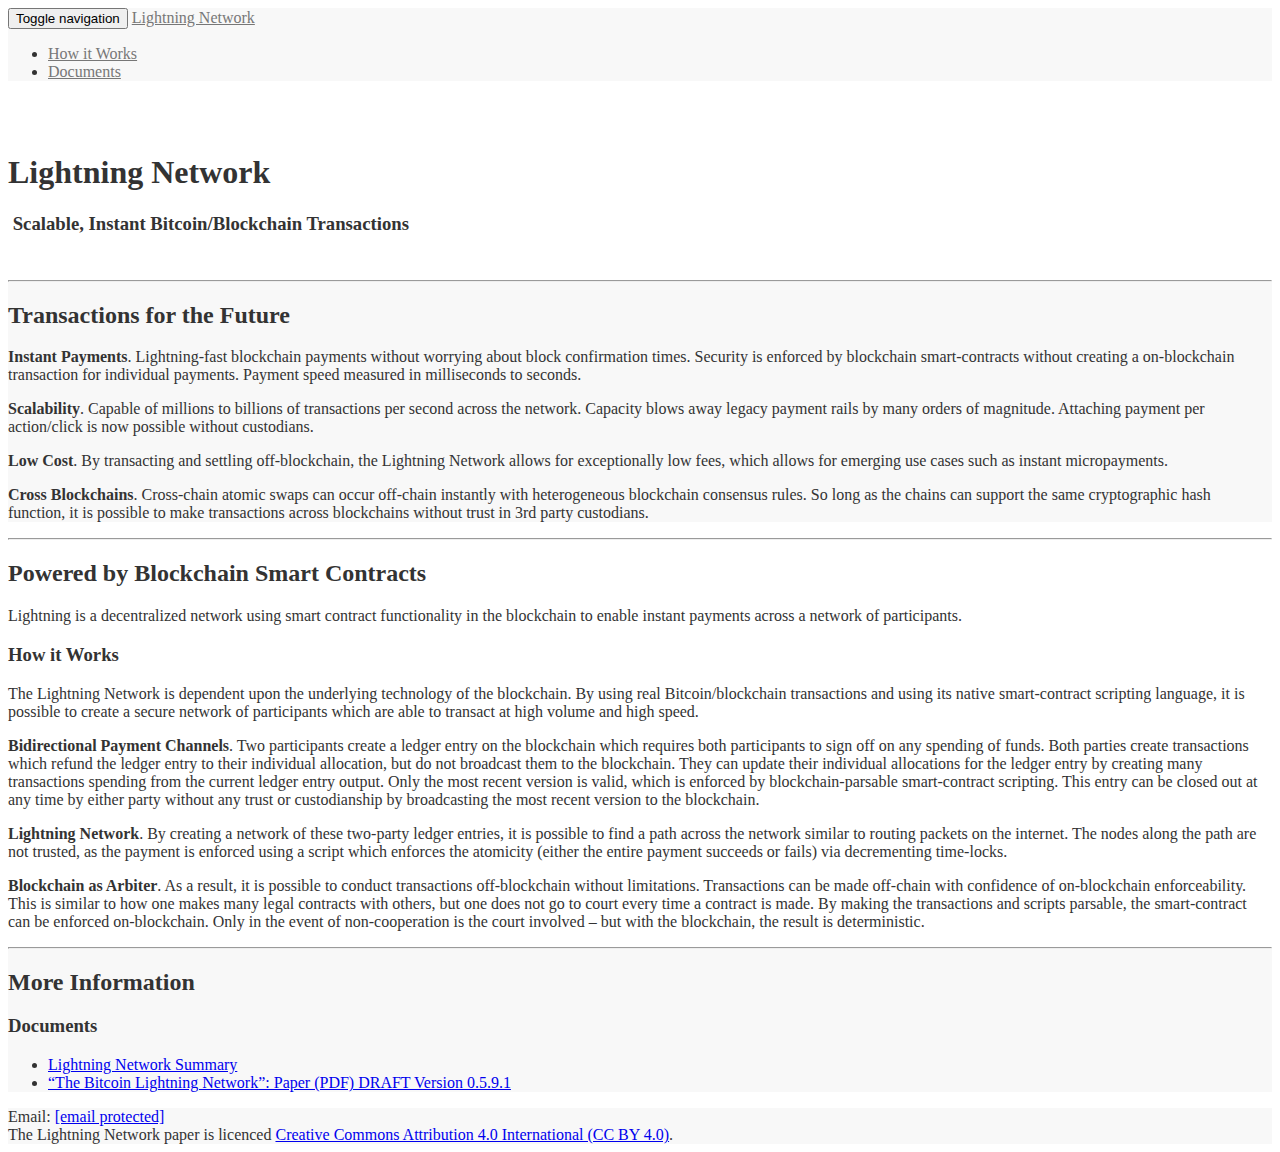
==== index.html @ 7cb39386 "Add files via upload" ====
<!DOCTYPE html>
<html>
<head>

    <meta charset="utf-8">
    <meta http-equiv="X-UA-Compatible" content="IE=edge">
    <meta name="viewport" content="width=device-width, initial-scale=1">
    <meta name="description" content="">
    <meta name="author" content="">
    <base href="https://lightning.network">
    <title>Lightning Network</title>

    
    <link href="/css/bootstrap.min.css" rel="stylesheet">

    
    <link href="/css/landing-page.css" rel="stylesheet">

    
    <link href="//fonts.googleapis.com/css?family=Lato:300,400,700,300italic,400italic,700italic" rel="stylesheet" type="text/css">

    <style>
    .navbar {
    border-color: #e7e7e7;
}

.content-section-a,
footer,
.navbar {
  background-color: #f8f8f8;
  color: #333;
}

.navbar a:link,
.navbar-default .navbar-nav>li>a {
  color: #777;
}

.navbar a:hover,
.navbar-default .navbar-nav>li>a:hover {
  color: rgb(51, 51, 51);
}

.content-section-b {
  background-color: white;
  color: #333;
}

body {
  color: rgb(51, 51, 51);
}

.header-container h1,
.header-container h2,
.header-container h3,
.header-container h4 {
  color: rgb(51, 51, 51);
}

  </style>

</head>
<body>


<nav class="navbar navbar-default navbar-fixed-top" role="navigation">
    <div class="container">
        
        <div class="navbar-header page-scroll">
            <button type="button" class="navbar-toggle" data-toggle="collapse" data-target="#bs-example-navbar-collapse-1">
                <span class="sr-only">Toggle navigation</span>
                <span class="icon-bar"></span>
                <span class="icon-bar"></span>
                <span class="icon-bar"></span>
            </button>
            <a class="page-scroll navbar-brand" href="#intro">Lightning Network</a>
        </div>
        
        <div class="collapse navbar-collapse" id="bs-example-navbar-collapse-1">
            <ul class="nav navbar-nav navbar-right">
                <li>
                    <a class="page-scroll" href=/how-it-works>How it Works</a>
                </li>
                <li>
                    <a class="page-scroll" href=/docs>Documents</a>
                </li>
                
            </ul>
        </div>
        
    </div>
    
</nav>

<section id="intro">
	
	<div class="intro-header">

		<div class="container header-container">

			<div class="row">
				<div class="col-md-4">&nbsp;</div>
				
				<div class="intro-message col-md-6">
					<br />
					<h1>Lightning Network</h1>
					<h3>&nbsp;Scalable, Instant Bitcoin/Blockchain Transactions</h3>

					

				</div>
				<div class='col-md-12'>
					&nbsp;
				</div>
			</div>

		</div>
		

	</div>
	
</section>

<section id="services">


 
    
    <div class="content-section-a">
    

        <div class="container">

            <div class="row">
                <div>
                    <hr class="section-heading-spacer">
                    <div class="clearfix"></div>
                    <h2 class="section-heading">Transactions for the Future</h2>
                    <p><strong>Instant Payments</strong>. Lightning-fast blockchain payments without worrying about block confirmation times. Security is enforced by blockchain smart-contracts without creating a on-blockchain transaction for individual payments. Payment speed measured in milliseconds to seconds.</p>

<p><strong>Scalability</strong>. Capable of millions to billions of transactions per second across the network. Capacity blows away legacy payment rails by many orders of magnitude. Attaching payment per action/click is now possible without custodians.</p>

<p><strong>Low Cost</strong>. By transacting and settling off-blockchain, the Lightning Network allows for exceptionally low fees, which allows for emerging use cases such as instant micropayments.</p>

<p><strong>Cross Blockchains</strong>. Cross-chain atomic swaps can occur off-chain instantly with heterogeneous blockchain consensus rules. So long as the chains can support the same cryptographic hash function, it is possible to make transactions across blockchains without trust in 3rd party custodians.</p>

                </div>
            </div>

        </div>
        

    </div>

    
    <div class="content-section-b">
    

        <div class="container">

            <div class="row">
                <div>
                    <hr class="section-heading-spacer">
                    <div class="clearfix"></div>
                    <h2 class="section-heading">Powered by Blockchain Smart Contracts</h2>
                    

<p>Lightning is a decentralized network using smart contract functionality in the blockchain to enable instant payments across a network of participants.</p>

<h3 id="how-it-works:3e15c7a93fbcca07373f5284c13558d9">How it Works</h3>

<p>The Lightning Network is dependent upon the underlying technology of the blockchain. By using real Bitcoin/blockchain transactions and using its native smart-contract scripting language, it is possible to create a secure network of participants which are able to transact at high volume and high speed.</p>

<p><strong>Bidirectional Payment Channels</strong>. Two participants create a ledger entry on the blockchain which requires both participants to sign off on any spending of funds. Both parties create transactions which refund the ledger entry to their individual allocation, but do not broadcast them to the blockchain. They can update their individual allocations for the ledger entry by creating many transactions spending from the current ledger entry output. Only the most recent version is valid, which is enforced by blockchain-parsable smart-contract scripting. This entry can be closed out at any time by either party without any trust or custodianship by broadcasting the most recent version to the blockchain.</p>

<p><strong>Lightning Network</strong>. By creating a network of these two-party ledger entries, it is possible to find a path across the network similar to routing packets on the internet. The nodes along the path are not trusted, as the payment is enforced using a script which enforces the atomicity (either the entire payment succeeds or fails) via decrementing time-locks.</p>

<p><strong>Blockchain as Arbiter</strong>. As a result, it is possible to conduct transactions off-blockchain without limitations. Transactions can be made off-chain with confidence of on-blockchain enforceability. This is similar to how one makes many legal contracts with others, but one does not go to court every time a contract is made. By making the transactions and scripts parsable, the smart-contract can be enforced on-blockchain. Only in the event of non-cooperation is the court involved &ndash; but with the blockchain, the result is deterministic.</p>

                </div>
            </div>

        </div>
        

    </div>

    
    <div class="content-section-a">
    

        <div class="container">

            <div class="row">
                <div>
                    <hr class="section-heading-spacer">
                    <div class="clearfix"></div>
                    <h2 class="section-heading">More Information</h2>
                    

<!--<h3 id="videos:1fe12548244a1733e38ed5b40fa959e0">Videos</h3>

<p><strong>Lightning Network Talk</strong>

<div style="position: relative; padding-bottom: 56.25%; padding-top: 30px; height: 0; overflow: hidden;">
  <iframe src="//www.youtube.com/embed/8zVzw912wPo" style="position: absolute; top: 0; left: 0; width: 100%; height: 100%;" allowfullscreen frameborder="0"></iframe>
 </div>
</p>

<p><br />
<br />
<br /></p>-->

<h3 id="documents:1fe12548244a1733e38ed5b40fa959e0">Documents</h3>

<ul>
<li><a href="/lightning-network-summary.pdf">Lightning Network Summary</a></li>
<li><a href="/lightning-network-paper.pdf">&ldquo;The Bitcoin Lightning Network&rdquo;: Paper (PDF) DRAFT Version 0.5.9.1</a></li>
</ul>

                </div>
            </div>

        </div>
        

    </div>


</section>


<footer>
    <div class="container">
        <div class="row">
            <div class="col-md-6">
		    Email: <a href="/cdn-cgi/l/email-protection#c7a4a8a9b3a6a4b387abaea0afb3a9aea9a0e9a9a2b3b0a8b5ac"><span class="__cf_email__" data-cfemail="1d7e7273697c7e695d71747a75697374737a337378696a726f76">[email&#160;protected]</span></a>
		    
            </div>
            <div class="col-md-6">
		The Lightning Network paper is licenced <a href="http://creativecommons.org/licenses/by/4.0/">Creative Commons Attribution 4.0 International (CC BY 4.0)</a>.
            </div>
        </div>
    </div>
</footer>

<script data-cfasync="false" src="/cdn-cgi/scripts/5c5dd728/cloudflare-static/email-decode.min.js"></script><script src="/js/jquery-1.11.0.js"></script>


<script src="/js/jquery.easing.min.js"></script>


<script src="/js/bootstrap.min.js"></script>


<script src="js/landing-page.js"></script>



</body>
</html>
---- css/landing-page.css ----
/*!
 * Start Bootstrap - Landing Page Bootstrap Theme (http://startbootstrap.com)
 * Code licensed under the Apache License v2.0.
 * For details, see http://www.apache.org/licenses/LICENSE-2.0.
 */

 body,
 html {
    width: 100%;
    height: 100%;
    font-size: 16px;
}

body,
h1,
h2,
h3,
h4,
h5,
h6 {
    font-family: -apple-system-headline, 'Helvetica Neue', Helvetica, sans-serif;
}

.lead {
    font-size: 18px;
    font-weight: 400;
}

.intro-header {
    padding-top: 40px;
    text-align: center;
    color: #f8f8f8;
}

.intro-message {
    margin-top: 100px;
    color: rgb(51, 51, 51);
    text-align: left;
}

.intro-message > h3 {
    font-family: -apple-system-headline, 'HelveticaNeue-Light', 'Helvetica Neue', Helvetica, sans-serif;
}

.intro-message > h1 {
    font-family: -apple-system-subheadline, 'HelveticaNeue-UltraLight', 'Helvetica Neue', Helvetica, sans-serif;
    font-size: 5em;
}

.intro-divider {
    width: 400px;
    border-top: 1px solid #f8f8f8;
    border-bottom: 1px solid rgba(0,0,0,0.2);
}

.network-name {
    text-transform: uppercase;
    font-size: 14px;
    font-weight: 400;
    letter-spacing: 2px;
}

.container {
    width: 900px;
    line-height: 1.2em;
}

.header-container {
    width: 100%;
}

.container ul {
    line-height: 1.6em;
}

.container pre {
    margin-top: 20px;
    margin-bottom: 20px;
    line-height: 1.6em;
}

.container h3 {
    margin-top: 20px;
    margin-bottom: 10px;
}

.content-section-a {
    padding: 50px 0;
    background-color: #f8f8f8;
}

.content-section-b {
    padding: 50px 0;
    border-top: 1px solid #e7e7e7;
    border-bottom: 1px solid #e7e7e7;
}

.section-heading {
    margin-bottom: 30px;
}

.section-heading-spacer {
    float: left;
    width: 200px;
    border-top: 3px solid #e7e7e7;
}

.contact {
    padding: 100px 0;
    color: #f8f8f8;
    background: url(../img/contact-bg.jpg) no-repeat center center;
    background-size: cover;
}

.contact h2 {
    margin: 0;
    text-shadow: 2px 2px 3px rgba(0,0,0,0.6);
    font-size: 3em;
}

.contact ul {
    margin-bottom: 0;
}

.contact-social-buttons {
    float: right;
    margin-top: 0;
}

@media(max-width:1199px) {
    ul.contact-social-buttons {
        float: left;
        margin-top: 15px;
    }
}

@media(max-width:767px) {
    .contact h2 {
        margin: 0;
        text-shadow: 2px 2px 3px rgba(0,0,0,0.6);
        font-size: 3em;
    }

    ul.contact-social-buttons > li {
        display: block;
        margin-bottom: 20px;
        padding: 0;
    }

    ul.contact-social-buttons > li:last-child {
        margin-bottom: 0;
    }
}

footer {
    padding: 50px 0;
    background-color: #f8f8f8;
}

p.copyright {
    margin: 15px 0 0;
}


@media(max-width:1000px) {
    .intro-message {
        padding-bottom: 10%;
        margin-top: -30px;
    }

    .intro-message > h1 {
        font-size: 3em;
    }

    ul.intro-social-buttons > li {
        display: block;
        margin-bottom: 20px;
        padding: 0;
    }

    ul.intro-social-buttons > li:last-child {
        margin-bottom: 0;
    }

    .intro-divider {
        width: 100%;
    }

    .container {
       width: 80%;
   }

   .intro-message {
        text-align: center;
    }
}

.intro-image {
    height: 100%;
    min-height: 380px;
    margin-top: 20px;
    background: url(../img/intro-bg.png) no-repeat center center;
    background-size: 280px;
}

.github-btn {
    margin-top: 10px;
}
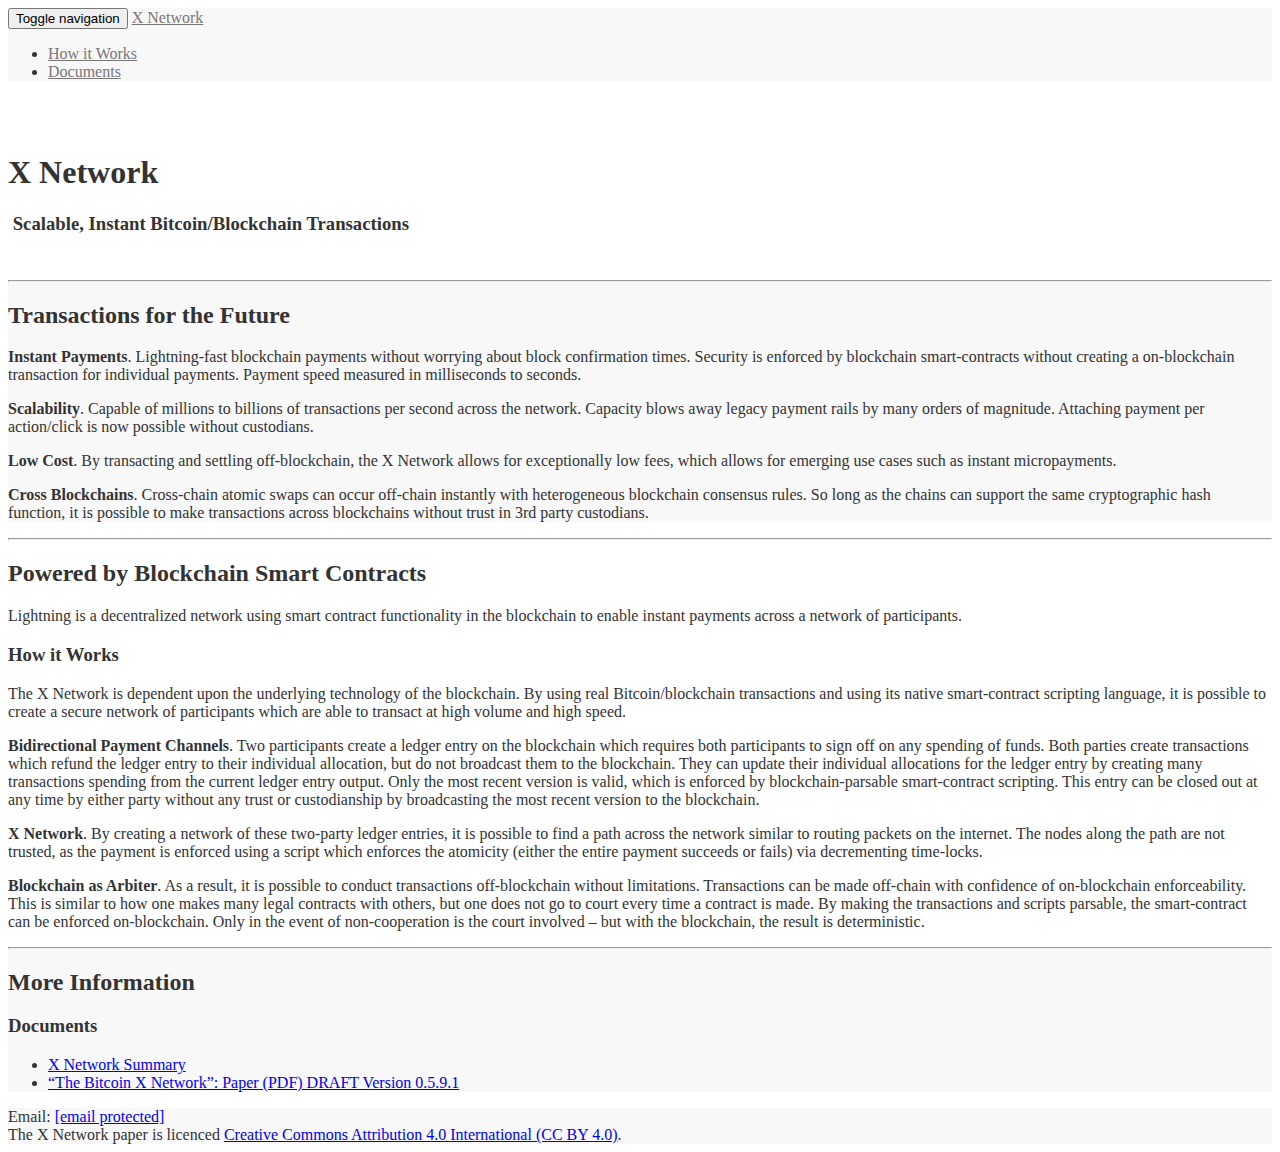
==== commit 9b198b40: "Update index.html" ====
--- a/index.html
+++ b/index.html
@@ -8,7 +8,7 @@
     <meta name="description" content="">
     <meta name="author" content="">
     <base href="https://lightning.network">
-    <title>Lightning Network</title>
+    <title>X Network</title>
 
     
     <link href="/css/bootstrap.min.css" rel="stylesheet">
@@ -73,7 +73,7 @@
                 <span class="icon-bar"></span>
                 <span class="icon-bar"></span>
             </button>
-            <a class="page-scroll navbar-brand" href="#intro">Lightning Network</a>
+            <a class="page-scroll navbar-brand" href="#intro">X Network</a>
         </div>
         
         <div class="collapse navbar-collapse" id="bs-example-navbar-collapse-1">
@@ -103,7 +103,7 @@
 				
 				<div class="intro-message col-md-6">
 					<br />
-					<h1>Lightning Network</h1>
+					<h1>X Network</h1>
 					<h3>&nbsp;Scalable, Instant Bitcoin/Blockchain Transactions</h3>
 
 					
@@ -140,7 +140,7 @@
 
 <p><strong>Scalability</strong>. Capable of millions to billions of transactions per second across the network. Capacity blows away legacy payment rails by many orders of magnitude. Attaching payment per action/click is now possible without custodians.</p>
 
-<p><strong>Low Cost</strong>. By transacting and settling off-blockchain, the Lightning Network allows for exceptionally low fees, which allows for emerging use cases such as instant micropayments.</p>
+<p><strong>Low Cost</strong>. By transacting and settling off-blockchain, the X Network allows for exceptionally low fees, which allows for emerging use cases such as instant micropayments.</p>
 
 <p><strong>Cross Blockchains</strong>. Cross-chain atomic swaps can occur off-chain instantly with heterogeneous blockchain consensus rules. So long as the chains can support the same cryptographic hash function, it is possible to make transactions across blockchains without trust in 3rd party custodians.</p>
 
@@ -169,11 +169,11 @@
 
 <h3 id="how-it-works:3e15c7a93fbcca07373f5284c13558d9">How it Works</h3>
 
-<p>The Lightning Network is dependent upon the underlying technology of the blockchain. By using real Bitcoin/blockchain transactions and using its native smart-contract scripting language, it is possible to create a secure network of participants which are able to transact at high volume and high speed.</p>
+<p>The X Network is dependent upon the underlying technology of the blockchain. By using real Bitcoin/blockchain transactions and using its native smart-contract scripting language, it is possible to create a secure network of participants which are able to transact at high volume and high speed.</p>
 
 <p><strong>Bidirectional Payment Channels</strong>. Two participants create a ledger entry on the blockchain which requires both participants to sign off on any spending of funds. Both parties create transactions which refund the ledger entry to their individual allocation, but do not broadcast them to the blockchain. They can update their individual allocations for the ledger entry by creating many transactions spending from the current ledger entry output. Only the most recent version is valid, which is enforced by blockchain-parsable smart-contract scripting. This entry can be closed out at any time by either party without any trust or custodianship by broadcasting the most recent version to the blockchain.</p>
 
-<p><strong>Lightning Network</strong>. By creating a network of these two-party ledger entries, it is possible to find a path across the network similar to routing packets on the internet. The nodes along the path are not trusted, as the payment is enforced using a script which enforces the atomicity (either the entire payment succeeds or fails) via decrementing time-locks.</p>
+<p><strong>X Network</strong>. By creating a network of these two-party ledger entries, it is possible to find a path across the network similar to routing packets on the internet. The nodes along the path are not trusted, as the payment is enforced using a script which enforces the atomicity (either the entire payment succeeds or fails) via decrementing time-locks.</p>
 
 <p><strong>Blockchain as Arbiter</strong>. As a result, it is possible to conduct transactions off-blockchain without limitations. Transactions can be made off-chain with confidence of on-blockchain enforceability. This is similar to how one makes many legal contracts with others, but one does not go to court every time a contract is made. By making the transactions and scripts parsable, the smart-contract can be enforced on-blockchain. Only in the event of non-cooperation is the court involved &ndash; but with the blockchain, the result is deterministic.</p>
 
@@ -200,7 +200,7 @@
 
 <!--<h3 id="videos:1fe12548244a1733e38ed5b40fa959e0">Videos</h3>
 
-<p><strong>Lightning Network Talk</strong>
+<p><strong>X Network Talk</strong>
 
 <div style="position: relative; padding-bottom: 56.25%; padding-top: 30px; height: 0; overflow: hidden;">
   <iframe src="//www.youtube.com/embed/8zVzw912wPo" style="position: absolute; top: 0; left: 0; width: 100%; height: 100%;" allowfullscreen frameborder="0"></iframe>
@@ -214,8 +214,8 @@
 <h3 id="documents:1fe12548244a1733e38ed5b40fa959e0">Documents</h3>
 
 <ul>
-<li><a href="/lightning-network-summary.pdf">Lightning Network Summary</a></li>
-<li><a href="/lightning-network-paper.pdf">&ldquo;The Bitcoin Lightning Network&rdquo;: Paper (PDF) DRAFT Version 0.5.9.1</a></li>
+<li><a href="/lightning-network-summary.pdf">X Network Summary</a></li>
+<li><a href="/lightning-network-paper.pdf">&ldquo;The Bitcoin X Network&rdquo;: Paper (PDF) DRAFT Version 0.5.9.1</a></li>
 </ul>
 
                 </div>
@@ -238,7 +238,7 @@
 		    
             </div>
             <div class="col-md-6">
-		The Lightning Network paper is licenced <a href="http://creativecommons.org/licenses/by/4.0/">Creative Commons Attribution 4.0 International (CC BY 4.0)</a>.
+		The X Network paper is licenced <a href="http://creativecommons.org/licenses/by/4.0/">Creative Commons Attribution 4.0 International (CC BY 4.0)</a>.
             </div>
         </div>
     </div>
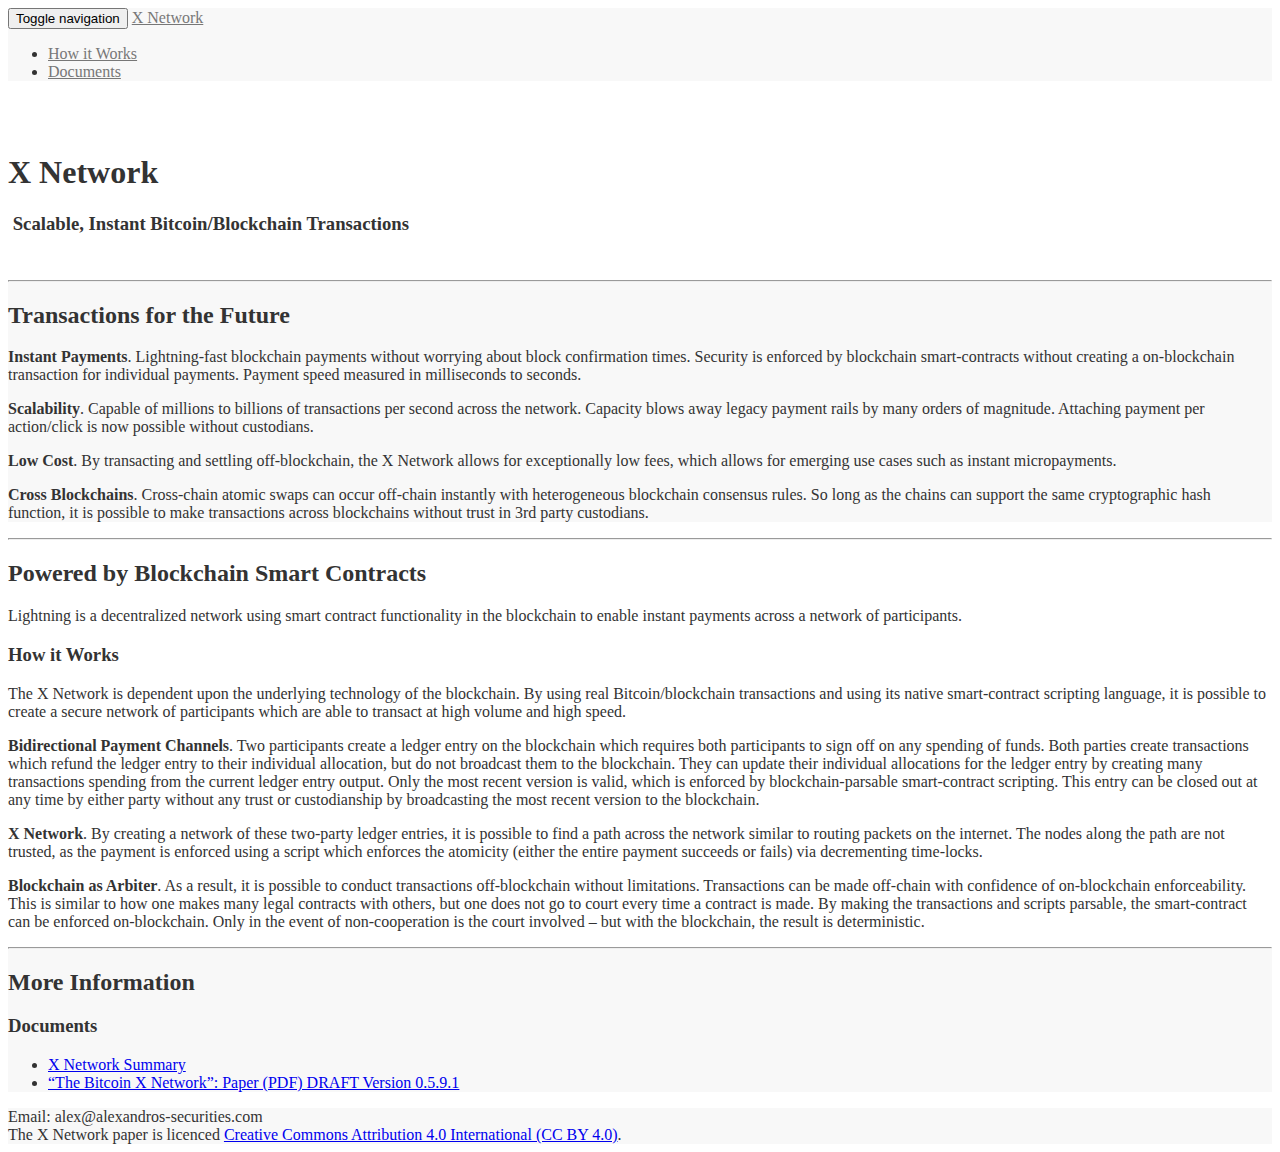
==== commit 7c59032e: "Update index.html" ====
--- a/index.html
+++ b/index.html
@@ -234,7 +234,7 @@
     <div class="container">
         <div class="row">
             <div class="col-md-6">
-		    Email: <a href="/cdn-cgi/l/email-protection#c7a4a8a9b3a6a4b387abaea0afb3a9aea9a0e9a9a2b3b0a8b5ac"><span class="__cf_email__" data-cfemail="1d7e7273697c7e695d71747a75697374737a337378696a726f76">[email&#160;protected]</span></a>
+		    Email: alex@alexandros-securities.com
 		    
             </div>
             <div class="col-md-6">
